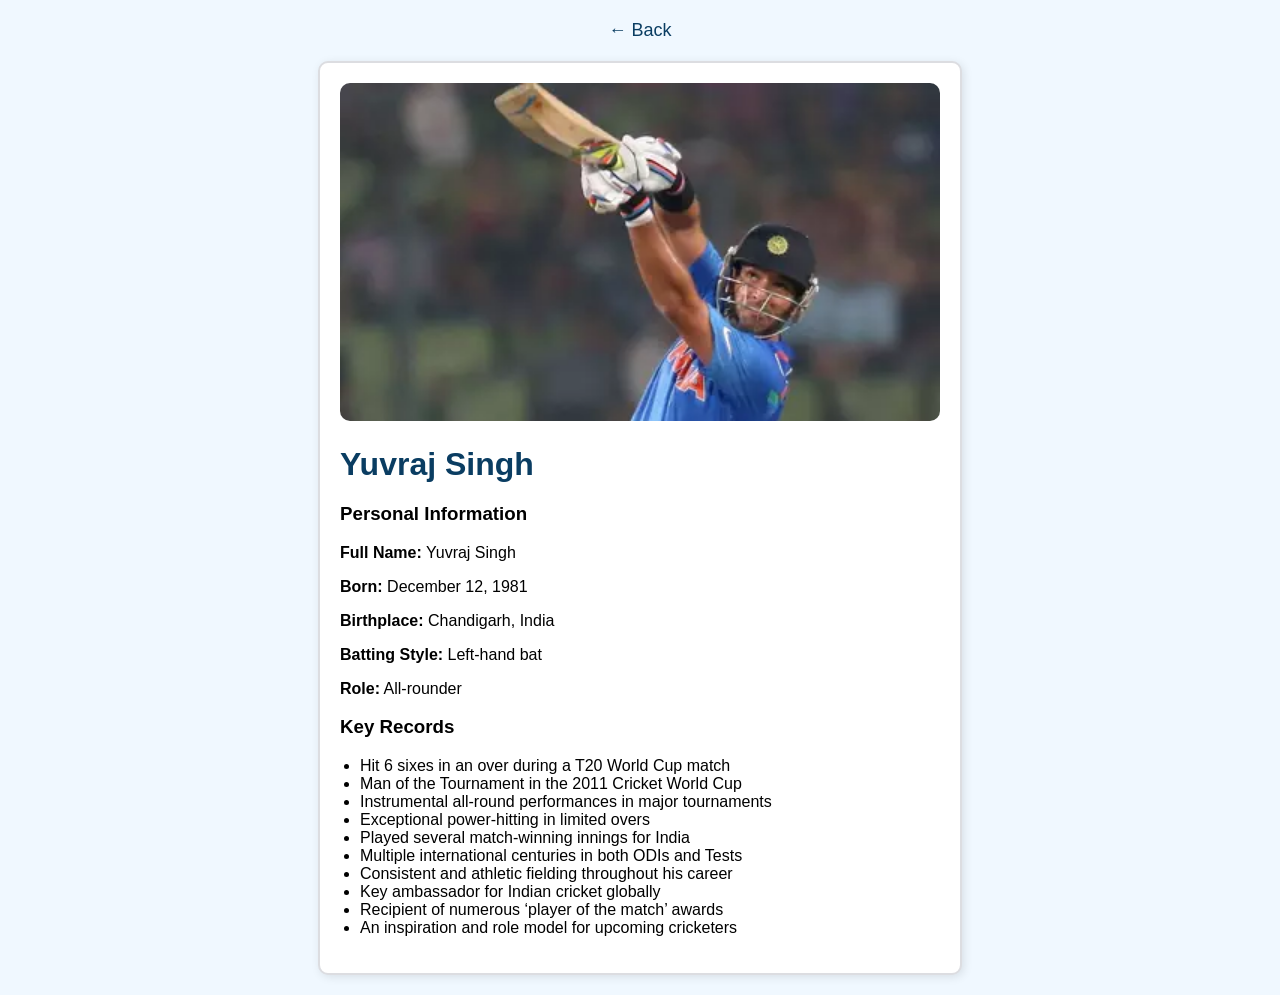
==== yuvraj.html @ 7a599825 "All Upload" ====
<!DOCTYPE html>
<html lang="en">
  <head>
    <meta charset="UTF-8" />
    <meta name="viewport" content="width=device-width, initial-scale=1" />
    <title>Yuvraj Singh - Player Details</title>
    <link rel="stylesheet" href="style.css" />
  </head>
  <body>
    <a href="index.html" class="back">← Back</a>
    <div class="player-detail">
      <img src="images/yuvi.webp" alt="Yuvraj Singh" />
      <h1>Yuvraj Singh</h1>
      <h3>Personal Information</h3>
      <p><strong>Full Name:</strong> Yuvraj Singh</p>
      <p><strong>Born:</strong> December 12, 1981</p>
      <p><strong>Birthplace:</strong> Chandigarh, India</p>
      <p><strong>Batting Style:</strong> Left-hand bat</p>
      <p><strong>Role:</strong> All-rounder</p>

      <h3>Key Records</h3>
      <ul>
        <li>Hit 6 sixes in an over during a T20 World Cup match</li>
        <li>Man of the Tournament in the 2011 Cricket World Cup</li>
        <li>Instrumental all-round performances in major tournaments</li>
        <li>Exceptional power-hitting in limited overs</li>
        <li>Played several match-winning innings for India</li>
        <li>Multiple international centuries in both ODIs and Tests</li>
        <li>Consistent and athletic fielding throughout his career</li>
        <li>Key ambassador for Indian cricket globally</li>
        <li>Recipient of numerous ‘player of the match’ awards</li>
        <li>An inspiration and role model for upcoming cricketers</li>
      </ul>
    </div>
  </body>
</html>
---- style.css ----
body {
    font-family: Arial, sans-serif;
    background: #f0f8ff;
    margin: 0;
    padding: 20px;
    text-align: center;
  }
  
  /* Heading style */
  h1 {
    color: #0a3d62;
    margin-bottom: 20px;
  }
  
  /* Flexbox container for index page */
  .container {
    display: flex;
    flex-wrap: wrap;
    justify-content: center;
    gap: 20px;
    margin-top: 20px;
  }
  
  /* Player card style for index page */
  .player {
    background: #fff;
    border: 2px solid #dcdde1;
    border-radius: 10px;
    width: 200px;
    box-shadow: 2px 2px 10px rgba(0,0,0,0.1);
    text-decoration: none;
    color: #192a56;
    transition: transform 0.3s;
    overflow: hidden;
  }
  .player:hover {
    transform: scale(1.05);
  }
  .player img {
    width: 100%;
    height: 250px;
    object-fit: cover;
  }
  .player h2 {
    margin: 10px 0;
  }
  
  /* Detailed page styling */
  .player-detail {
    max-width: 600px;
    margin: 0 auto;
    background: #fff;
    border: 2px solid #dcdde1;
    border-radius: 10px;
    padding: 20px;
    box-shadow: 2px 2px 10px rgba(0,0,0,0.1);
    text-align: left;
  }
  .player-detail img {
    width: 100%;
    height: auto;
    border-radius: 10px;
  }
  
  /* Back link styling */
  .back {
    display: inline-block;
    margin-bottom: 20px;
    text-decoration: none;
    color: #0a3d62;
    font-size: 18px;
  }
  
  /* List styling for records */
  .player-detail ul {
    list-style-type: disc;
    padding-left: 20px;
  }
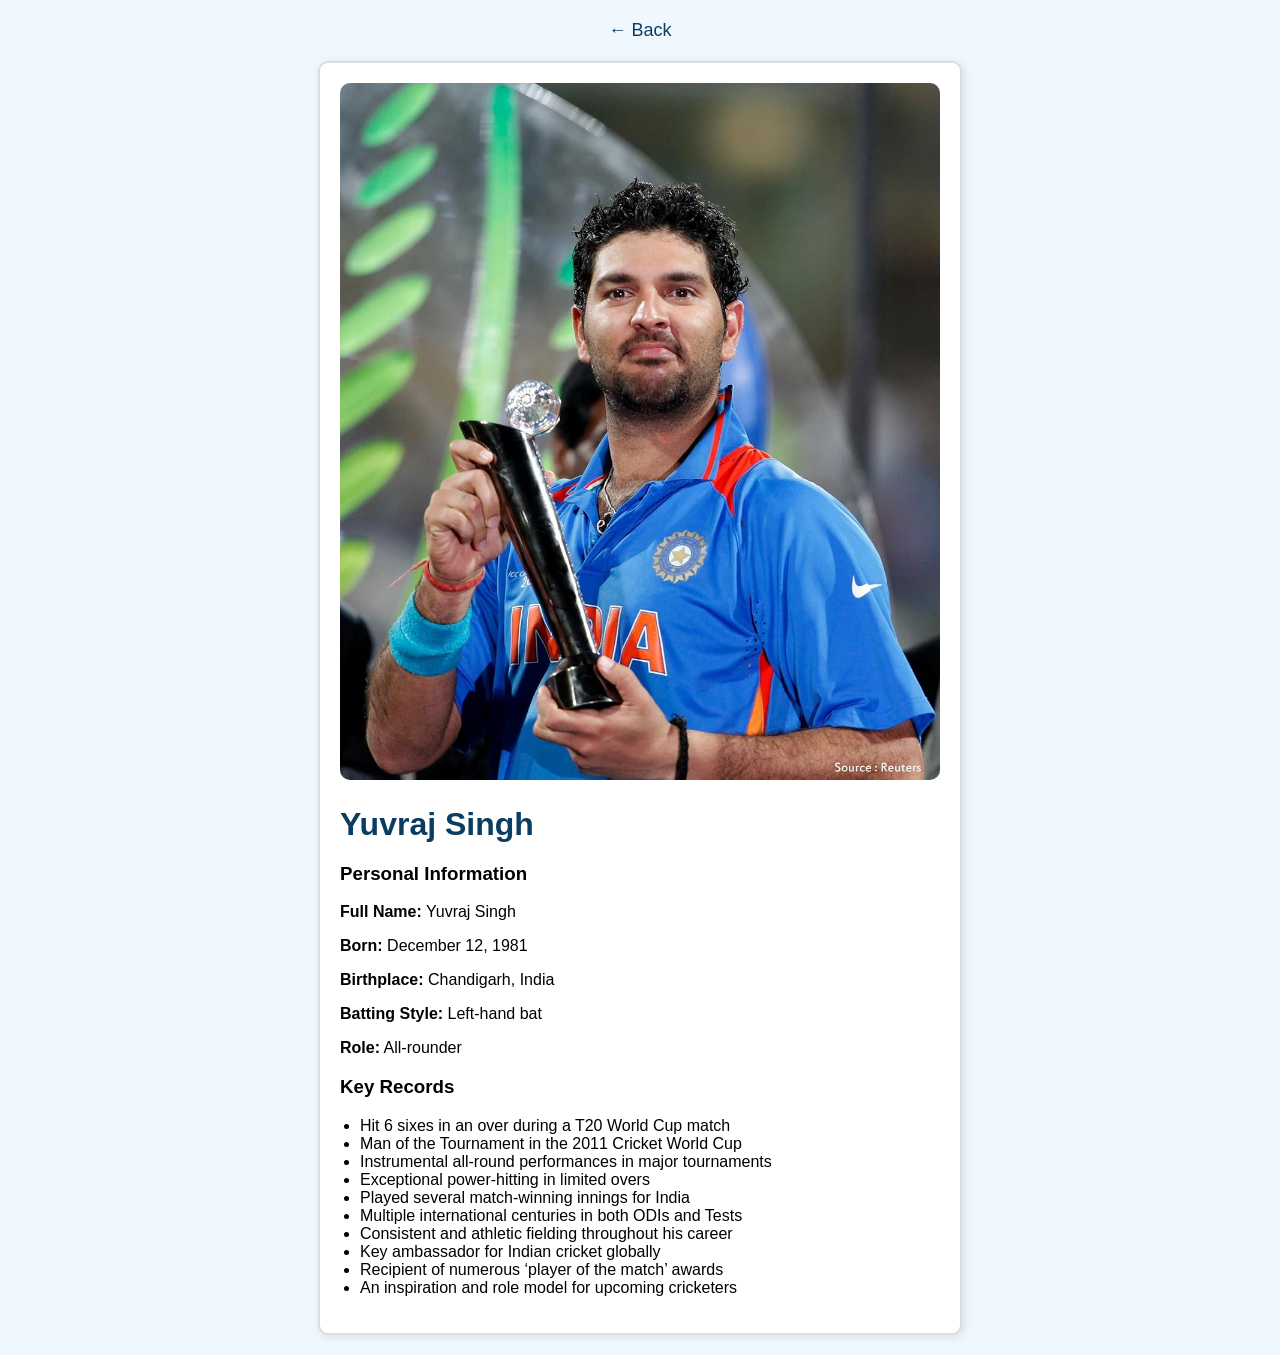
==== commit e73b0c02: "files updated" ====
--- a/yuvraj.html
+++ b/yuvraj.html
@@ -9,7 +9,7 @@
   <body>
     <a href="index.html" class="back">← Back</a>
     <div class="player-detail">
-      <img src="images/yuvi.webp" alt="Yuvraj Singh" />
+      <img src="images/yuvi.jpg" alt="Yuvraj Singh" height="290px" />
       <h1>Yuvraj Singh</h1>
       <h3>Personal Information</h3>
       <p><strong>Full Name:</strong> Yuvraj Singh</p>
--- a/style.css
+++ b/style.css
@@ -5,14 +5,12 @@
     padding: 20px;
     text-align: center;
   }
-  
-  /* Heading style */
+
   h1 {
     color: #0a3d62;
     margin-bottom: 20px;
   }
   
-  /* Flexbox container for index page */
   .container {
     display: flex;
     flex-wrap: wrap;
@@ -20,8 +18,7 @@
     gap: 20px;
     margin-top: 20px;
   }
-  
-  /* Player card style for index page */
+
   .player {
     background: #fff;
     border: 2px solid #dcdde1;
@@ -40,12 +37,12 @@
     width: 100%;
     height: 250px;
     object-fit: cover;
+    align-content: center;
   }
   .player h2 {
     margin: 10px 0;
   }
-  
-  /* Detailed page styling */
+
   .player-detail {
     max-width: 600px;
     margin: 0 auto;
@@ -61,8 +58,7 @@
     height: auto;
     border-radius: 10px;
   }
-  
-  /* Back link styling */
+
   .back {
     display: inline-block;
     margin-bottom: 20px;
@@ -70,8 +66,7 @@
     color: #0a3d62;
     font-size: 18px;
   }
-  
-  /* List styling for records */
+
   .player-detail ul {
     list-style-type: disc;
     padding-left: 20px;
